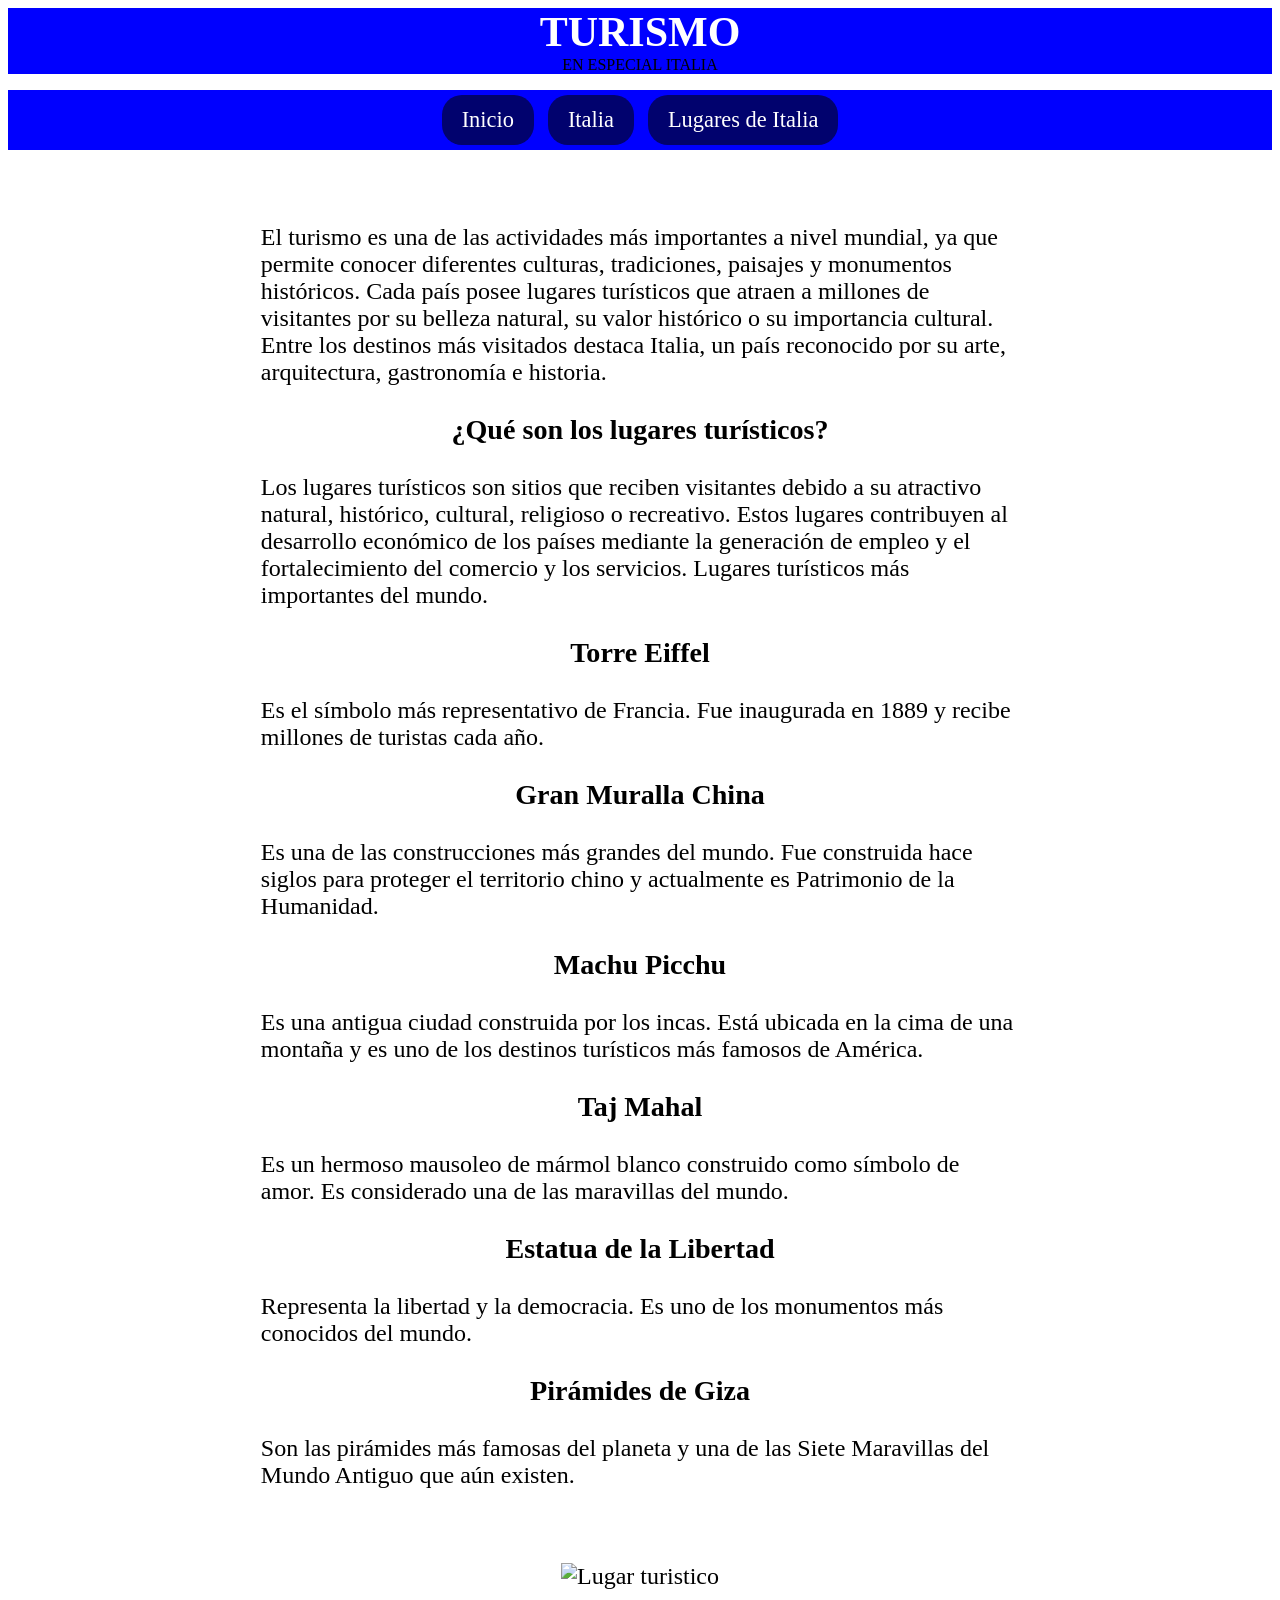
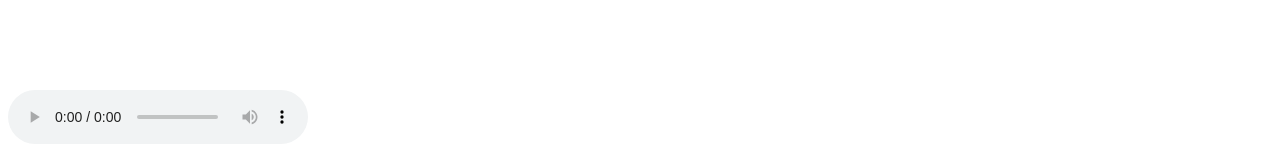
==== index.html @ 540cc3dd "Add files via upload" ====
<!DOCTYPE html>
<html>
 <head>
      <meta charset="UTF-8">
      <link href="https://fonts.googleapis.com/css2?family=Times new roman&family=Arial:wght@400;600;700&display=swap"
        rel="stylesheet">

       <link rel="shorcut icon" type="image/x-icon" href="img/gatio.jpg">
  <title>lugares turisticos</title>
  
  <style>
   
   header{
        background-color: blue;
        text-align:center;
         }

  .logo h1{
         font-family:Times new roman,arial;
         font-size: 42px;
         color:white;
         margin: 0;
          }

  .logo p{
        font-family: Roboto,
        font-size: 42px;
        color:#000000; 
        margin-top: 0px;
         }   

   nav {
      width:100%;
      text-align: center;
      background-color:Blue;
        }
   nav a{
       display: inline-block;
       margin: 5px;
       padding: 12px 20px;
       background-color:#01026E;
       color:white;
       font-family:Times new roman, sans-serif;
       font-size: 1.4em;
       text-decoration: none;
       border-radius: 20px;
       transition: background-color 0.10s, color 0.s;
        }

nav a:hover{
          color:white;
          background-color:#00023D;
           }  

   label {
        padding:30px;
        font-size: 2em
         } 
   body {
        background-image:url(img/img3.jpg);
        background-attachment:fixed;
        background-size:cover;
        background-repeat:no repeat;
        background-position: center;
        }  
   section {
           background-color:;
           color:black;             
           width:60%;
           margin:30px auto;
           margin-top:30px;
           text-aling: justify;
           font-size: 1.5em;
           text-color:blue;
           padding: 20px;
           border-radius: 20px;
            
           } 
  </style>
 </head>
 <body>
  <header>
   <div class="logo"> 
   <h1>TURISMO</h1>
   <p>EN ESPECIAL ITALIA</p>
    </div>
    </header>

  <nav>
   <a target="_self" href="index.html"> Inicio </a > 
   <a target="_self" href="cff.html"> Italia </a> 
   <a target="_self" href=""> Lugares de Italia </a> 
  </nav> 
    <section>
<P>El turismo es una de las actividades más importantes a nivel mundial, ya que permite conocer diferentes culturas, tradiciones, paisajes y monumentos históricos. Cada país posee lugares turísticos que atraen a millones de visitantes por su belleza natural, su valor histórico o su importancia cultural. Entre los destinos más visitados destaca Italia, un país reconocido por su arte, arquitectura, gastronomía e historia.<BR><h3><center></P>
¿Qué son los lugares turísticos? <BR></center></h3>
Los lugares turísticos son sitios que reciben visitantes debido a su atractivo natural, histórico, cultural, religioso o recreativo. Estos lugares contribuyen al desarrollo económico de los países mediante la generación de empleo y el fortalecimiento del comercio y los servicios.
Lugares turísticos más importantes del mundo. <BR>
<h3><center><p> Torre Eiffel<BR></center></h3>
Es el símbolo más representativo de Francia. Fue inaugurada en 1889 y recibe millones de turistas cada año.<BR></P>
<h3><center><p> Gran Muralla China<BR></center></h3>
Es una de las construcciones más grandes del mundo. Fue construida hace siglos para proteger el territorio chino y actualmente es Patrimonio de la Humanidad.<BR></P>
<h3><center><p> Machu Picchu<BR></center></h3>
Es una antigua ciudad construida por los incas. Está ubicada en la cima de una montaña y es uno de los destinos turísticos más famosos de América.<BR></P>
<h3><center><p> Taj Mahal<BR></center></h3>
Es un hermoso mausoleo de mármol blanco construido como símbolo de amor. Es considerado una de las maravillas del mundo.<BR></P>
<h3><center><p> Estatua de la Libertad<BR></center></h3>
Representa la libertad y la democracia. Es uno de los monumentos más conocidos del mundo.<BR></P>
<h3><center><p> Pirámides de Giza<BR></center></h3>
Son las pirámides más famosas del planeta y una de las Siete Maravillas del Mundo Antiguo que aún existen.<BR></P>      
<div style="text-align: center;" >
      <img style="width:600px; padding:50px;" src="img/pl2.jpg" alt="Lugar turistico" />
      </div>
      <div style="text-align: center;">

      </div>
     </section>

<audio controls autoplay loop>
<source src="img/creo.mp3" type="audio/mpeg";

</body>

</html>
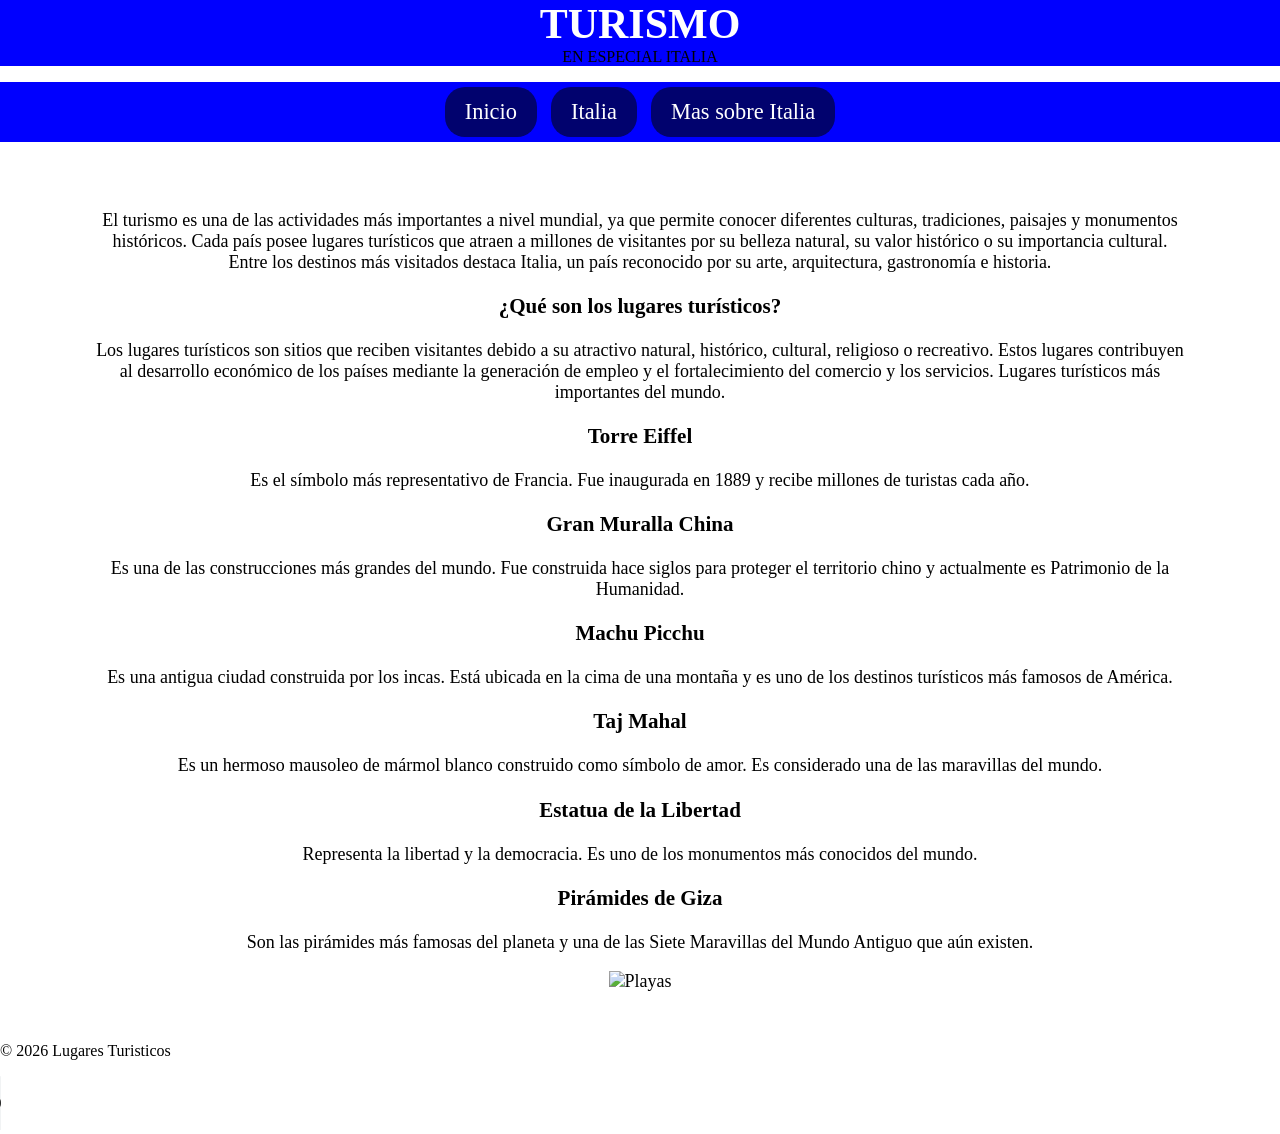
==== commit 6db08eec: "Add files via upload" ====
--- a/index.html
+++ b/index.html
@@ -2,97 +2,28 @@
 <html>
  <head>
       <meta charset="UTF-8">
+      <meta name="viewport" content="width=device-width, initial-scale=1.0">
       <link href="https://fonts.googleapis.com/css2?family=Times new roman&family=Arial:wght@400;600;700&display=swap"
         rel="stylesheet">
-
+      <link rel="stylesheet"href="css/estilos.css">       
        <link rel="shorcut icon" type="image/x-icon" href="img/gatio.jpg">
   <title>lugares turisticos</title>
   
-  <style>
-   
-   header{
-        background-color: blue;
-        text-align:center;
-         }
-
-  .logo h1{
-         font-family:Times new roman,arial;
-         font-size: 42px;
-         color:white;
-         margin: 0;
-          }
-
-  .logo p{
-        font-family: Roboto,
-        font-size: 42px;
-        color:#000000; 
-        margin-top: 0px;
-         }   
-
-   nav {
-      width:100%;
-      text-align: center;
-      background-color:Blue;
-        }
-   nav a{
-       display: inline-block;
-       margin: 5px;
-       padding: 12px 20px;
-       background-color:#01026E;
-       color:white;
-       font-family:Times new roman, sans-serif;
-       font-size: 1.4em;
-       text-decoration: none;
-       border-radius: 20px;
-       transition: background-color 0.10s, color 0.s;
-        }
-
-nav a:hover{
-          color:white;
-          background-color:#00023D;
-           }  
-
-   label {
-        padding:30px;
-        font-size: 2em
-         } 
-   body {
-        background-image:url(img/img3.jpg);
-        background-attachment:fixed;
-        background-size:cover;
-        background-repeat:no repeat;
-        background-position: center;
-        }  
-   section {
-           background-color:;
-           color:black;             
-           width:60%;
-           margin:30px auto;
-           margin-top:30px;
-           text-aling: justify;
-           font-size: 1.5em;
-           text-color:blue;
-           padding: 20px;
-           border-radius: 20px;
-            
-           } 
-  </style>
- </head>
+   </head>
  <body>
   <header>
    <div class="logo"> 
    <h1>TURISMO</h1>
    <p>EN ESPECIAL ITALIA</p>
-    </div>
     </header>
 
   <nav>
    <a target="_self" href="index.html"> Inicio </a > 
    <a target="_self" href="cff.html"> Italia </a> 
-   <a target="_self" href=""> Lugares de Italia </a> 
+   <a target="_self" href="italia.html"> Mas sobre Italia </a> 
   </nav> 
     <section>
-<P>El turismo es una de las actividades más importantes a nivel mundial, ya que permite conocer diferentes culturas, tradiciones, paisajes y monumentos históricos. Cada país posee lugares turísticos que atraen a millones de visitantes por su belleza natural, su valor histórico o su importancia cultural. Entre los destinos más visitados destaca Italia, un país reconocido por su arte, arquitectura, gastronomía e historia.<BR><h3><center></P>
+<center><P>El turismo es una de las actividades más importantes a nivel mundial, ya que permite conocer diferentes culturas, tradiciones, paisajes y monumentos históricos. Cada país posee lugares turísticos que atraen a millones de visitantes por su belleza natural, su valor histórico o su importancia cultural. Entre los destinos más visitados destaca Italia, un país reconocido por su arte, arquitectura, gastronomía e historia.<BR><h3><center></P>
 ¿Qué son los lugares turísticos? <BR></center></h3>
 Los lugares turísticos son sitios que reciben visitantes debido a su atractivo natural, histórico, cultural, religioso o recreativo. Estos lugares contribuyen al desarrollo económico de los países mediante la generación de empleo y el fortalecimiento del comercio y los servicios.
 Lugares turísticos más importantes del mundo. <BR>
@@ -107,18 +38,26 @@
 <h3><center><p> Estatua de la Libertad<BR></center></h3>
 Representa la libertad y la democracia. Es uno de los monumentos más conocidos del mundo.<BR></P>
 <h3><center><p> Pirámides de Giza<BR></center></h3>
-Son las pirámides más famosas del planeta y una de las Siete Maravillas del Mundo Antiguo que aún existen.<BR></P>      
-<div style="text-align: center;" >
-      <img style="width:600px; padding:50px;" src="img/pl2.jpg" alt="Lugar turistico" />
+Son las pirámides más famosas del planeta y una de las Siete Maravillas del Mundo Antiguo que aún existen.<BR></P><center>      
+      <div class="centrar">
+      <img src="img/pl2.jpg" alt="Playas">
       </div>
-      <div style="text-align: center;">
+      <div class="centrar">
+     </section>
+     <footer>
+      <p> © 2026 Lugares Turisticos </p> 
+     </footer>
 
-      </div>
-     </section>
+ <audio controls autoplay loop>
+     <source src="img/creo.mp3" type="audio/mpeg";
 
-<audio controls autoplay loop>
-<source src="img/creo.mp3" type="audio/mpeg";
 
+   <script>
+     const audio = document.getElementById("creo");
+     audio.volume = 0.5; 
+
+     </script>
+       
 </body>
 
 </html>
--- a/css/estilos.css
+++ b/css/estilos.css
@@ -0,0 +1,129 @@
+
+   
+   header{
+        background-color: blue;
+        text-align:center;
+         }
+
+  .logo h1{
+         font-family:Times new roman,arial;
+         font-size: 42px;
+         color:white;
+         margin: 0;
+          }
+
+  .logo p{
+        font-family: Roboto,
+        font-size: 42px;
+        color:#000000; 
+        margin-top: 0px;
+         }   
+
+   nav {
+      width:100%;
+      text-align: center;
+      background-color:Blue;
+        }
+   nav a{
+       display: inline-block;
+       margin: 5px;
+       padding: 12px 20px;
+       background-color:#01026E;
+       color:white;
+       font-family:Times new roman, sans-serif;
+       font-size: 1.4em;
+       text-decoration: none;
+       border-radius: 20px;
+       transition: background-color 0.3s, color 0.3s;
+        }
+
+nav a:hover{
+          color:white;
+          background-color:#00023D;
+           }  
+
+   label {
+        padding:30px;
+        font-size: 2em
+         } 
+   body {
+        background-image:url(../img/img3.jpg);
+        background-attachment:fixed;
+        background-size:cover;
+        background-repeat:no repeat;
+        background-position: center;
+        margin: 0 0;
+        }  
+   section {
+           background-color:;
+           color:black;             
+           width:60%;
+           margin:30px auto;
+           margin-top:30px;
+           text-align: justify;
+           font-size: 1.5em;
+           text-color:blue;
+           padding: 20px;
+           border-radius: 20px; 
+            
+           } 
+  .centrar{
+        text-align:center;
+        }
+
+  .centrar img{
+            width:100%;
+            max-width: 600px;
+            height: auto;      
+            }
+
+.video{
+      width:100%;
+      max-width: 560px;
+      aspect-ratio: 16 / 9;
+      border:none;
+      }
+
+@media (max-width:600px){
+                        
+ nav a{
+      display:block;
+      width:90%;
+      margin:10px auto; 
+      }
+      }
+ 
+ section{
+        width:85%;
+        font-size:18px;
+        text-align:left;
+        color:;
+        {
+
+ .logo h1{
+         font-size:32px;
+         }
+         }
+
+
+
+
+
+
+
+
+
+
+
+
+
+
+
+
+
+
+
+
+
+
+
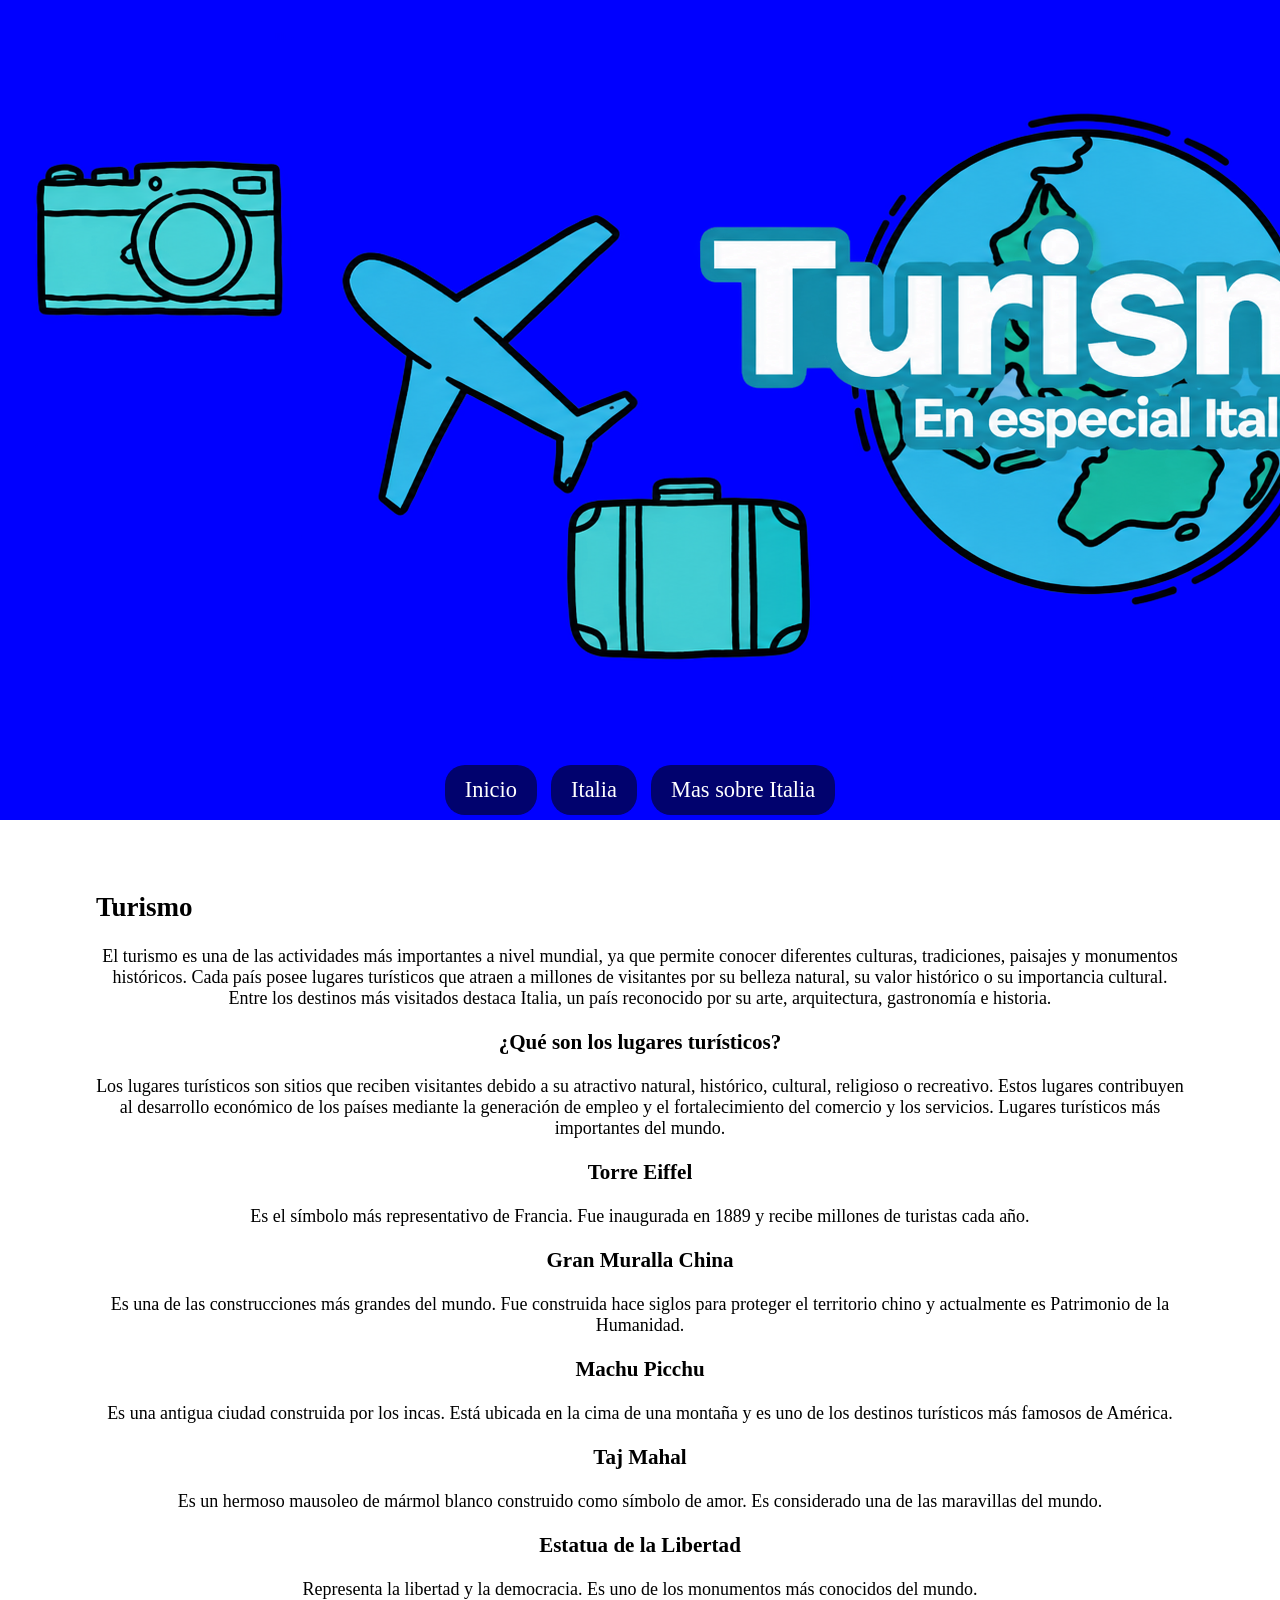
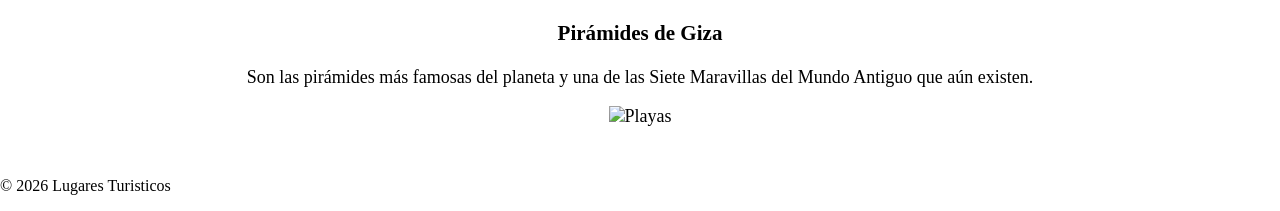
==== commit 300b66dc: "Add files via upload" ====
--- a/index.html
+++ b/index.html
@@ -8,14 +8,13 @@
       <link rel="stylesheet"href="css/estilos.css">       
        <link rel="shorcut icon" type="image/x-icon" href="img/gatio.jpg">
   <title>lugares turisticos</title>
-  
-   </head>
+ 
+ </head>
  <body>
   <header>
-   <div class="logo"> 
-   <h1>TURISMO</h1>
-   <p>EN ESPECIAL ITALIA</p>
-    </header>
+  <div class="cabecera">
+  <img src="img/1234.png" alt="Lugares turisticos"> 
+  </header>
 
   <nav>
    <a target="_self" href="index.html"> Inicio </a > 
@@ -23,6 +22,7 @@
    <a target="_self" href="italia.html"> Mas sobre Italia </a> 
   </nav> 
     <section>
+ <h2>Turismo</h2>
 <center><P>El turismo es una de las actividades más importantes a nivel mundial, ya que permite conocer diferentes culturas, tradiciones, paisajes y monumentos históricos. Cada país posee lugares turísticos que atraen a millones de visitantes por su belleza natural, su valor histórico o su importancia cultural. Entre los destinos más visitados destaca Italia, un país reconocido por su arte, arquitectura, gastronomía e historia.<BR><h3><center></P>
 ¿Qué son los lugares turísticos? <BR></center></h3>
 Los lugares turísticos son sitios que reciben visitantes debido a su atractivo natural, histórico, cultural, religioso o recreativo. Estos lugares contribuyen al desarrollo económico de los países mediante la generación de empleo y el fortalecimiento del comercio y los servicios.
@@ -42,22 +42,15 @@
       <div class="centrar">
       <img src="img/pl2.jpg" alt="Playas">
       </div>
-      <div class="centrar">
      </section>
-     <footer>
-      <p> © 2026 Lugares Turisticos </p> 
-     </footer>
-
- <audio controls autoplay loop>
-     <source src="img/creo.mp3" type="audio/mpeg";
+  
+           <footer>
+     <p>© 2026 Lugares Turisticos</p>
+    </footer>
+    </div>
 
 
-   <script>
-     const audio = document.getElementById("creo");
-     audio.volume = 0.5; 
 
-     </script>
-       
 </body>
 
 </html>
